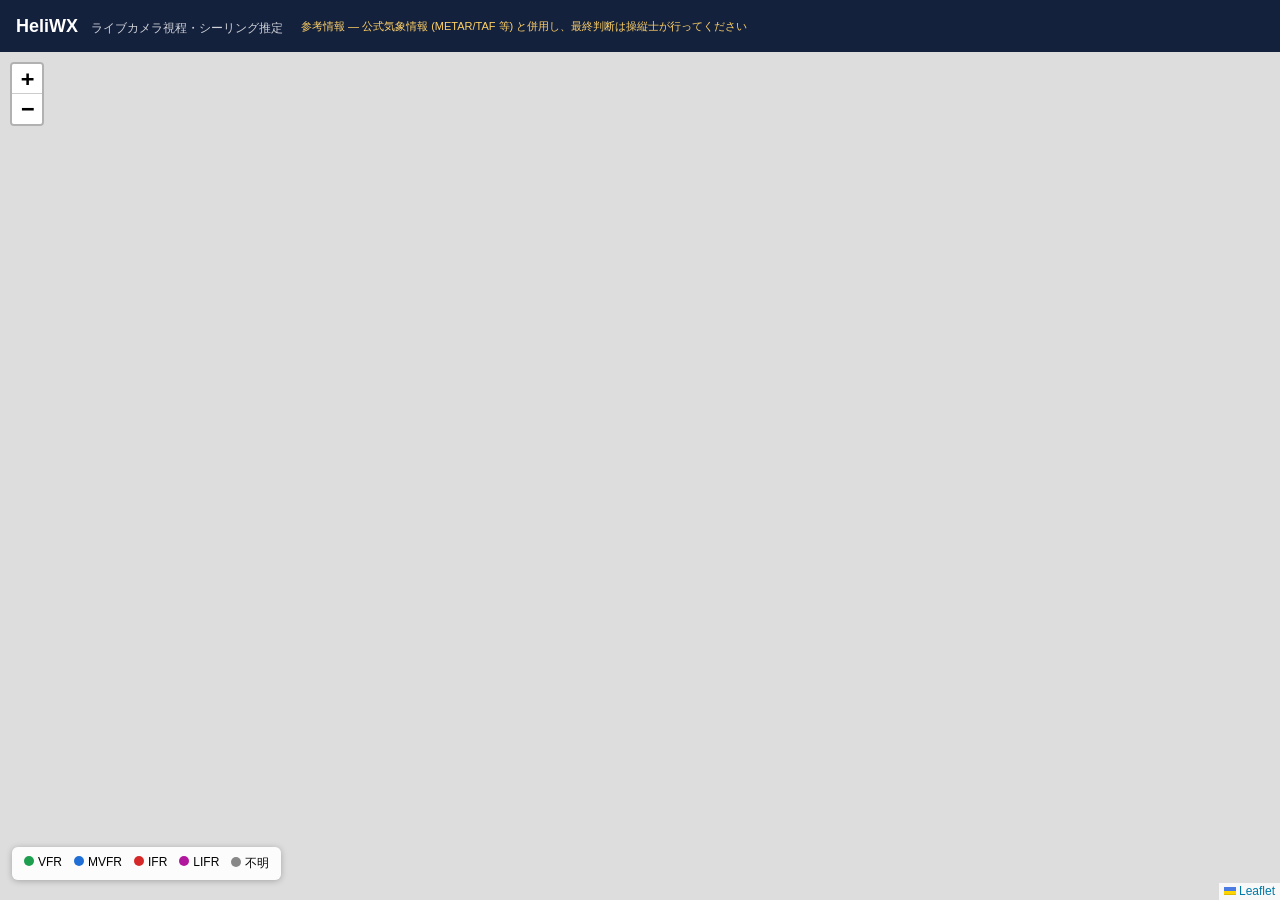
==== static/index.html @ a5fcf13e "ライブカメラ視程・シーリング推定システム HeliWX を新規作成 ヘリコプター操縦士の天候判断支援ツール: - 晴天時基準画像とのコントラスト比較 + Koschmieder の法則による視程推定 " ====
<!DOCTYPE html>
<html lang="ja">
<head>
  <meta charset="utf-8">
  <meta name="viewport" content="width=device-width, initial-scale=1">
  <title>HeliWX — ライブカメラ視程・シーリング推定</title>
  <link rel="icon" href="data:image/svg+xml,%3Csvg xmlns='http://www.w3.org/2000/svg' viewBox='0 0 16 16'%3E%3Ctext y='13' font-size='13'%3E🚁%3C/text%3E%3C/svg%3E">
  <link rel="stylesheet" href="vendor/leaflet.css">
  <link rel="stylesheet" href="style.css">
</head>
<body>
  <header id="topbar">
    <h1>HeliWX <span class="sub">ライブカメラ視程・シーリング推定</span></h1>
    <div id="disclaimer">参考情報 — 公式気象情報 (METAR/TAF 等) と併用し、最終判断は操縦士が行ってください</div>
  </header>

  <div id="main">
    <div id="map"></div>

    <aside id="panel" class="hidden">
      <button id="panel-close" title="閉じる">&times;</button>
      <h2 id="cam-name">—</h2>
      <p id="cam-desc" class="muted"></p>

      <div id="category-badge" class="badge">—</div>

      <div id="metrics">
        <div class="metric">
          <div class="metric-label">推定視程</div>
          <div class="metric-value" id="m-vis">—</div>
        </div>
        <div class="metric">
          <div class="metric-label">推定シーリング</div>
          <div class="metric-value" id="m-ceil">—</div>
        </div>
        <div class="metric">
          <div class="metric-label">雲量</div>
          <div class="metric-value" id="m-cover">—</div>
        </div>
      </div>

      <div class="img-block">
        <div class="img-title">現在の画像 <span id="img-time" class="muted"></span></div>
        <img id="img-current" alt="現在のカメラ画像">
      </div>
      <div class="img-block">
        <div class="img-title">晴天時の基準画像</div>
        <img id="img-reference" alt="晴天時の基準画像">
      </div>

      <h3>ターゲット別の視認状況</h3>
      <table id="targets-table">
        <thead>
          <tr><th>ターゲット</th><th>距離</th><th>標高</th><th>視認</th><th>推定視程</th></tr>
        </thead>
        <tbody></tbody>
      </table>

      <ul id="notes" class="muted"></ul>

      <button id="refresh">再解析</button>
    </aside>
  </div>

  <div id="legend">
    <div><span class="dot vfr"></span>VFR</div>
    <div><span class="dot mvfr"></span>MVFR</div>
    <div><span class="dot ifr"></span>IFR</div>
    <div><span class="dot lifr"></span>LIFR</div>
    <div><span class="dot unknown"></span>不明</div>
  </div>

  <script src="vendor/leaflet.js"></script>
  <script src="app.js"></script>
</body>
</html>
---- static/vendor/leaflet.css ----
/* required styles */

.leaflet-pane,
.leaflet-tile,
.leaflet-marker-icon,
.leaflet-marker-shadow,
.leaflet-tile-container,
.leaflet-pane > svg,
.leaflet-pane > canvas,
.leaflet-zoom-box,
.leaflet-image-layer,
.leaflet-layer {
	position: absolute;
	left: 0;
	top: 0;
	}
.leaflet-container {
	overflow: hidden;
	}
.leaflet-tile,
.leaflet-marker-icon,
.leaflet-marker-shadow {
	-webkit-user-select: none;
	   -moz-user-select: none;
	        user-select: none;
	  -webkit-user-drag: none;
	}
/* Prevents IE11 from highlighting tiles in blue */
.leaflet-tile::selection {
	background: transparent;
}
/* Safari renders non-retina tile on retina better with this, but Chrome is worse */
.leaflet-safari .leaflet-tile {
	image-rendering: -webkit-optimize-contrast;
	}
/* hack that prevents hw layers "stretching" when loading new tiles */
.leaflet-safari .leaflet-tile-container {
	width: 1600px;
	height: 1600px;
	-webkit-transform-origin: 0 0;
	}
.leaflet-marker-icon,
.leaflet-marker-shadow {
	display: block;
	}
/* .leaflet-container svg: reset svg max-width decleration shipped in Joomla! (joomla.org) 3.x */
/* .leaflet-container img: map is broken in FF if you have max-width: 100% on tiles */
.leaflet-container .leaflet-overlay-pane svg {
	max-width: none !important;
	max-height: none !important;
	}
.leaflet-container .leaflet-marker-pane img,
.leaflet-container .leaflet-shadow-pane img,
.leaflet-container .leaflet-tile-pane img,
.leaflet-container img.leaflet-image-layer,
.leaflet-container .leaflet-tile {
	max-width: none !important;
	max-height: none !important;
	width: auto;
	padding: 0;
	}

.leaflet-container img.leaflet-tile {
	/* See: https://bugs.chromium.org/p/chromium/issues/detail?id=600120 */
	mix-blend-mode: plus-lighter;
}

.leaflet-container.leaflet-touch-zoom {
	-ms-touch-action: pan-x pan-y;
	touch-action: pan-x pan-y;
	}
.leaflet-container.leaflet-touch-drag {
	-ms-touch-action: pinch-zoom;
	/* Fallback for FF which doesn't support pinch-zoom */
	touch-action: none;
	touch-action: pinch-zoom;
}
.leaflet-container.leaflet-touch-drag.leaflet-touch-zoom {
	-ms-touch-action: none;
	touch-action: none;
}
.leaflet-container {
	-webkit-tap-highlight-color: transparent;
}
.leaflet-container a {
	-webkit-tap-highlight-color: rgba(51, 181, 229, 0.4);
}
.leaflet-tile {
	filter: inherit;
	visibility: hidden;
	}
.leaflet-tile-loaded {
	visibility: inherit;
	}
.leaflet-zoom-box {
	width: 0;
	height: 0;
	-moz-box-sizing: border-box;
	     box-sizing: border-box;
	z-index: 800;
	}
/* workaround for https://bugzilla.mozilla.org/show_bug.cgi?id=888319 */
.leaflet-overlay-pane svg {
	-moz-user-select: none;
	}

.leaflet-pane         { z-index: 400; }

.leaflet-tile-pane    { z-index: 200; }
.leaflet-overlay-pane { z-index: 400; }
.leaflet-shadow-pane  { z-index: 500; }
.leaflet-marker-pane  { z-index: 600; }
.leaflet-tooltip-pane   { z-index: 650; }
.leaflet-popup-pane   { z-index: 700; }

.leaflet-map-pane canvas { z-index: 100; }
.leaflet-map-pane svg    { z-index: 200; }

.leaflet-vml-shape {
	width: 1px;
	height: 1px;
	}
.lvml {
	behavior: url(#default#VML);
	display: inline-block;
	position: absolute;
	}


/* control positioning */

.leaflet-control {
	position: relative;
	z-index: 800;
	pointer-events: visiblePainted; /* IE 9-10 doesn't have auto */
	pointer-events: auto;
	}
.leaflet-top,
.leaflet-bottom {
	position: absolute;
	z-index: 1000;
	pointer-events: none;
	}
.leaflet-top {
	top: 0;
	}
.leaflet-right {
	right: 0;
	}
.leaflet-bottom {
	bottom: 0;
	}
.leaflet-left {
	left: 0;
	}
.leaflet-control {
	float: left;
	clear: both;
	}
.leaflet-right .leaflet-control {
	float: right;
	}
.leaflet-top .leaflet-control {
	margin-top: 10px;
	}
.leaflet-bottom .leaflet-control {
	margin-bottom: 10px;
	}
.leaflet-left .leaflet-control {
	margin-left: 10px;
	}
.leaflet-right .leaflet-control {
	margin-right: 10px;
	}


/* zoom and fade animations */

.leaflet-fade-anim .leaflet-popup {
	opacity: 0;
	-webkit-transition: opacity 0.2s linear;
	   -moz-transition: opacity 0.2s linear;
	        transition: opacity 0.2s linear;
	}
.leaflet-fade-anim .leaflet-map-pane .leaflet-popup {
	opacity: 1;
	}
.leaflet-zoom-animated {
	-webkit-transform-origin: 0 0;
	    -ms-transform-origin: 0 0;
	        transform-origin: 0 0;
	}
svg.leaflet-zoom-animated {
	will-change: transform;
}

.leaflet-zoom-anim .leaflet-zoom-animated {
	-webkit-transition: -webkit-transform 0.25s cubic-bezier(0,0,0.25,1);
	   -moz-transition:    -moz-transform 0.25s cubic-bezier(0,0,0.25,1);
	        transition:         transform 0.25s cubic-bezier(0,0,0.25,1);
	}
.leaflet-zoom-anim .leaflet-tile,
.leaflet-pan-anim .leaflet-tile {
	-webkit-transition: none;
	   -moz-transition: none;
	        transition: none;
	}

.leaflet-zoom-anim .leaflet-zoom-hide {
	visibility: hidden;
	}


/* cursors */

.leaflet-interactive {
	cursor: pointer;
	}
.leaflet-grab {
	cursor: -webkit-grab;
	cursor:    -moz-grab;
	cursor:         grab;
	}
.leaflet-crosshair,
.leaflet-crosshair .leaflet-interactive {
	cursor: crosshair;
	}
.leaflet-popup-pane,
.leaflet-control {
	cursor: auto;
	}
.leaflet-dragging .leaflet-grab,
.leaflet-dragging .leaflet-grab .leaflet-interactive,
.leaflet-dragging .leaflet-marker-draggable {
	cursor: move;
	cursor: -webkit-grabbing;
	cursor:    -moz-grabbing;
	cursor:         grabbing;
	}

/* marker & overlays interactivity */
.leaflet-marker-icon,
.leaflet-marker-shadow,
.leaflet-image-layer,
.leaflet-pane > svg path,
.leaflet-tile-container {
	pointer-events: none;
	}

.leaflet-marker-icon.leaflet-interactive,
.leaflet-image-layer.leaflet-interactive,
.leaflet-pane > svg path.leaflet-interactive,
svg.leaflet-image-layer.leaflet-interactive path {
	pointer-events: visiblePainted; /* IE 9-10 doesn't have auto */
	pointer-events: auto;
	}

/* visual tweaks */

.leaflet-container {
	background: #ddd;
	outline-offset: 1px;
	}
.leaflet-container a {
	color: #0078A8;
	}
.leaflet-zoom-box {
	border: 2px dotted #38f;
	background: rgba(255,255,255,0.5);
	}


/* general typography */
.leaflet-container {
	font-family: "Helvetica Neue", Arial, Helvetica, sans-serif;
	font-size: 12px;
	font-size: 0.75rem;
	line-height: 1.5;
	}


/* general toolbar styles */

.leaflet-bar {
	box-shadow: 0 1px 5px rgba(0,0,0,0.65);
	border-radius: 4px;
	}
.leaflet-bar a {
	background-color: #fff;
	border-bottom: 1px solid #ccc;
	width: 26px;
	height: 26px;
	line-height: 26px;
	display: block;
	text-align: center;
	text-decoration: none;
	color: black;
	}
.leaflet-bar a,
.leaflet-control-layers-toggle {
	background-position: 50% 50%;
	background-repeat: no-repeat;
	display: block;
	}
.leaflet-bar a:hover,
.leaflet-bar a:focus {
	background-color: #f4f4f4;
	}
.leaflet-bar a:first-child {
	border-top-left-radius: 4px;
	border-top-right-radius: 4px;
	}
.leaflet-bar a:last-child {
	border-bottom-left-radius: 4px;
	border-bottom-right-radius: 4px;
	border-bottom: none;
	}
.leaflet-bar a.leaflet-disabled {
	cursor: default;
	background-color: #f4f4f4;
	color: #bbb;
	}

.leaflet-touch .leaflet-bar a {
	width: 30px;
	height: 30px;
	line-height: 30px;
	}
.leaflet-touch .leaflet-bar a:first-child {
	border-top-left-radius: 2px;
	border-top-right-radius: 2px;
	}
.leaflet-touch .leaflet-bar a:last-child {
	border-bottom-left-radius: 2px;
	border-bottom-right-radius: 2px;
	}

/* zoom control */

.leaflet-control-zoom-in,
.leaflet-control-zoom-out {
	font: bold 18px 'Lucida Console', Monaco, monospace;
	text-indent: 1px;
	}

.leaflet-touch .leaflet-control-zoom-in, .leaflet-touch .leaflet-control-zoom-out  {
	font-size: 22px;
	}


/* layers control */

.leaflet-control-layers {
	box-shadow: 0 1px 5px rgba(0,0,0,0.4);
	background: #fff;
	border-radius: 5px;
	}
.leaflet-control-layers-toggle {
	background-image: url(images/layers.png);
	width: 36px;
	height: 36px;
	}
.leaflet-retina .leaflet-control-layers-toggle {
	background-image: url(images/layers-2x.png);
	background-size: 26px 26px;
	}
.leaflet-touch .leaflet-control-layers-toggle {
	width: 44px;
	height: 44px;
	}
.leaflet-control-layers .leaflet-control-layers-list,
.leaflet-control-layers-expanded .leaflet-control-layers-toggle {
	display: none;
	}
.leaflet-control-layers-expanded .leaflet-control-layers-list {
	display: block;
	position: relative;
	}
.leaflet-control-layers-expanded {
	padding: 6px 10px 6px 6px;
	color: #333;
	background: #fff;
	}
.leaflet-control-layers-scrollbar {
	overflow-y: scroll;
	overflow-x: hidden;
	padding-right: 5px;
	}
.leaflet-control-layers-selector {
	margin-top: 2px;
	position: relative;
	top: 1px;
	}
.leaflet-control-layers label {
	display: block;
	font-size: 13px;
	font-size: 1.08333em;
	}
.leaflet-control-layers-separator {
	height: 0;
	border-top: 1px solid #ddd;
	margin: 5px -10px 5px -6px;
	}

/* Default icon URLs */
.leaflet-default-icon-path { /* used only in path-guessing heuristic, see L.Icon.Default */
	background-image: url(images/marker-icon.png);
	}


/* attribution and scale controls */

.leaflet-container .leaflet-control-attribution {
	background: #fff;
	background: rgba(255, 255, 255, 0.8);
	margin: 0;
	}
.leaflet-control-attribution,
.leaflet-control-scale-line {
	padding: 0 5px;
	color: #333;
	line-height: 1.4;
	}
.leaflet-control-attribution a {
	text-decoration: none;
	}
.leaflet-control-attribution a:hover,
.leaflet-control-attribution a:focus {
	text-decoration: underline;
	}
.leaflet-attribution-flag {
	display: inline !important;
	vertical-align: baseline !important;
	width: 1em;
	height: 0.6669em;
	}
.leaflet-left .leaflet-control-scale {
	margin-left: 5px;
	}
.leaflet-bottom .leaflet-control-scale {
	margin-bottom: 5px;
	}
.leaflet-control-scale-line {
	border: 2px solid #777;
	border-top: none;
	line-height: 1.1;
	padding: 2px 5px 1px;
	white-space: nowrap;
	-moz-box-sizing: border-box;
	     box-sizing: border-box;
	background: rgba(255, 255, 255, 0.8);
	text-shadow: 1px 1px #fff;
	}
.leaflet-control-scale-line:not(:first-child) {
	border-top: 2px solid #777;
	border-bottom: none;
	margin-top: -2px;
	}
.leaflet-control-scale-line:not(:first-child):not(:last-child) {
	border-bottom: 2px solid #777;
	}

.leaflet-touch .leaflet-control-attribution,
.leaflet-touch .leaflet-control-layers,
.leaflet-touch .leaflet-bar {
	box-shadow: none;
	}
.leaflet-touch .leaflet-control-layers,
.leaflet-touch .leaflet-bar {
	border: 2px solid rgba(0,0,0,0.2);
	background-clip: padding-box;
	}


/* popup */

.leaflet-popup {
	position: absolute;
	text-align: center;
	margin-bottom: 20px;
	}
.leaflet-popup-content-wrapper {
	padding: 1px;
	text-align: left;
	border-radius: 12px;
	}
.leaflet-popup-content {
	margin: 13px 24px 13px 20px;
	line-height: 1.3;
	font-size: 13px;
	font-size: 1.08333em;
	min-height: 1px;
	}
.leaflet-popup-content p {
	margin: 17px 0;
	margin: 1.3em 0;
	}
.leaflet-popup-tip-container {
	width: 40px;
	height: 20px;
	position: absolute;
	left: 50%;
	margin-top: -1px;
	margin-left: -20px;
	overflow: hidden;
	pointer-events: none;
	}
.leaflet-popup-tip {
	width: 17px;
	height: 17px;
	padding: 1px;

	margin: -10px auto 0;
	pointer-events: auto;

	-webkit-transform: rotate(45deg);
	   -moz-transform: rotate(45deg);
	    -ms-transform: rotate(45deg);
	        transform: rotate(45deg);
	}
.leaflet-popup-content-wrapper,
.leaflet-popup-tip {
	background: white;
	color: #333;
	box-shadow: 0 3px 14px rgba(0,0,0,0.4);
	}
.leaflet-container a.leaflet-popup-close-button {
	position: absolute;
	top: 0;
	right: 0;
	border: none;
	text-align: center;
	width: 24px;
	height: 24px;
	font: 16px/24px Tahoma, Verdana, sans-serif;
	color: #757575;
	text-decoration: none;
	background: transparent;
	}
.leaflet-container a.leaflet-popup-close-button:hover,
.leaflet-container a.leaflet-popup-close-button:focus {
	color: #585858;
	}
.leaflet-popup-scrolled {
	overflow: auto;
	}

.leaflet-oldie .leaflet-popup-content-wrapper {
	-ms-zoom: 1;
	}
.leaflet-oldie .leaflet-popup-tip {
	width: 24px;
	margin: 0 auto;

	-ms-filter: "progid:DXImageTransform.Microsoft.Matrix(M11=0.70710678, M12=0.70710678, M21=-0.70710678, M22=0.70710678)";
	filter: progid:DXImageTransform.Microsoft.Matrix(M11=0.70710678, M12=0.70710678, M21=-0.70710678, M22=0.70710678);
	}

.leaflet-oldie .leaflet-control-zoom,
.leaflet-oldie .leaflet-control-layers,
.leaflet-oldie .leaflet-popup-content-wrapper,
.leaflet-oldie .leaflet-popup-tip {
	border: 1px solid #999;
	}


/* div icon */

.leaflet-div-icon {
	background: #fff;
	border: 1px solid #666;
	}


/* Tooltip */
/* Base styles for the element that has a tooltip */
.leaflet-tooltip {
	position: absolute;
	padding: 6px;
	background-color: #fff;
	border: 1px solid #fff;
	border-radius: 3px;
	color: #222;
	white-space: nowrap;
	-webkit-user-select: none;
	-moz-user-select: none;
	-ms-user-select: none;
	user-select: none;
	pointer-events: none;
	box-shadow: 0 1px 3px rgba(0,0,0,0.4);
	}
.leaflet-tooltip.leaflet-interactive {
	cursor: pointer;
	pointer-events: auto;
	}
.leaflet-tooltip-top:before,
.leaflet-tooltip-bottom:before,
.leaflet-tooltip-left:before,
.leaflet-tooltip-right:before {
	position: absolute;
	pointer-events: none;
	border: 6px solid transparent;
	background: transparent;
	content: "";
	}

/* Directions */

.leaflet-tooltip-bottom {
	margin-top: 6px;
}
.leaflet-tooltip-top {
	margin-top: -6px;
}
.leaflet-tooltip-bottom:before,
.leaflet-tooltip-top:before {
	left: 50%;
	margin-left: -6px;
	}
.leaflet-tooltip-top:before {
	bottom: 0;
	margin-bottom: -12px;
	border-top-color: #fff;
	}
.leaflet-tooltip-bottom:before {
	top: 0;
	margin-top: -12px;
	margin-left: -6px;
	border-bottom-color: #fff;
	}
.leaflet-tooltip-left {
	margin-left: -6px;
}
.leaflet-tooltip-right {
	margin-left: 6px;
}
.leaflet-tooltip-left:before,
.leaflet-tooltip-right:before {
	top: 50%;
	margin-top: -6px;
	}
.leaflet-tooltip-left:before {
	right: 0;
	margin-right: -12px;
	border-left-color: #fff;
	}
.leaflet-tooltip-right:before {
	left: 0;
	margin-left: -12px;
	border-right-color: #fff;
	}

/* Printing */

@media print {
	/* Prevent printers from removing background-images of controls. */
	.leaflet-control {
		-webkit-print-color-adjust: exact;
		print-color-adjust: exact;
		}
	}
---- static/style.css ----
* { box-sizing: border-box; }
html, body { height: 100%; margin: 0; font-family: "Hiragino Sans", "Noto Sans JP", "Yu Gothic", sans-serif; }

#topbar {
  height: 52px; background: #14213d; color: #fff;
  display: flex; align-items: center; gap: 18px; padding: 0 16px;
}
#topbar h1 { font-size: 18px; margin: 0; white-space: nowrap; }
#topbar .sub { font-size: 12px; font-weight: normal; opacity: .8; margin-left: 8px; }
#disclaimer { font-size: 11px; color: #ffd166; overflow: hidden; text-overflow: ellipsis; white-space: nowrap; }

#main { position: relative; height: calc(100% - 52px); }
#map { height: 100%; }

#panel {
  position: absolute; top: 0; right: 0; z-index: 1000;
  width: 400px; max-width: 92vw; height: 100%;
  background: #fff; box-shadow: -2px 0 12px rgba(0,0,0,.25);
  overflow-y: auto; padding: 14px 16px 24px;
}
#panel.hidden { display: none; }
#panel-close {
  position: absolute; top: 8px; right: 10px; border: none; background: none;
  font-size: 26px; cursor: pointer; color: #666; line-height: 1;
}
#panel h2 { margin: 4px 0 2px; font-size: 17px; padding-right: 28px; }
#panel h3 { font-size: 13px; margin: 16px 0 6px; }
.muted { color: #777; font-size: 12px; margin: 2px 0 10px; }

.badge {
  display: inline-block; padding: 4px 14px; border-radius: 4px;
  color: #fff; font-weight: bold; font-size: 15px; margin-bottom: 10px;
}
.badge.vfr, .dot.vfr { background: #1e9e4f; }
.badge.mvfr, .dot.mvfr { background: #1f6fd6; }
.badge.ifr, .dot.ifr { background: #d62828; }
.badge.lifr, .dot.lifr { background: #b0179c; }
.badge.unknown, .dot.unknown { background: #888; }

#metrics { display: flex; gap: 8px; margin-bottom: 12px; }
.metric { flex: 1; background: #f2f4f8; border-radius: 6px; padding: 8px; text-align: center; }
.metric-label { font-size: 11px; color: #556; }
.metric-value { font-size: 17px; font-weight: bold; margin-top: 2px; }

.img-block { margin-bottom: 10px; }
.img-title { font-size: 12px; font-weight: bold; margin-bottom: 3px; }
.img-block img { width: 100%; border-radius: 4px; border: 1px solid #ddd; display: block; }

#targets-table { width: 100%; border-collapse: collapse; font-size: 12px; }
#targets-table th, #targets-table td { border-bottom: 1px solid #e3e6ec; padding: 4px 5px; text-align: left; }
#targets-table th { background: #f2f4f8; font-weight: 600; }
.vis-ok { color: #1e9e4f; font-weight: bold; }
.vis-ng { color: #d62828; font-weight: bold; }

#notes { padding-left: 18px; }
#notes li { margin-bottom: 3px; }

#refresh {
  width: 100%; padding: 9px; border: none; border-radius: 6px;
  background: #14213d; color: #fff; font-size: 14px; cursor: pointer;
}
#refresh:hover { background: #1d2f57; }

#legend {
  position: absolute; left: 12px; bottom: 20px; z-index: 1000;
  background: rgba(255,255,255,.92); border-radius: 6px; padding: 8px 12px;
  font-size: 12px; box-shadow: 0 1px 6px rgba(0,0,0,.25);
  display: flex; gap: 12px;
}
#legend .dot { display: inline-block; width: 10px; height: 10px; border-radius: 50%; margin-right: 4px; }

.cam-icon svg { overflow: visible; }
.cam-icon { filter: drop-shadow(0 1px 2px rgba(0,0,0,.4)); }
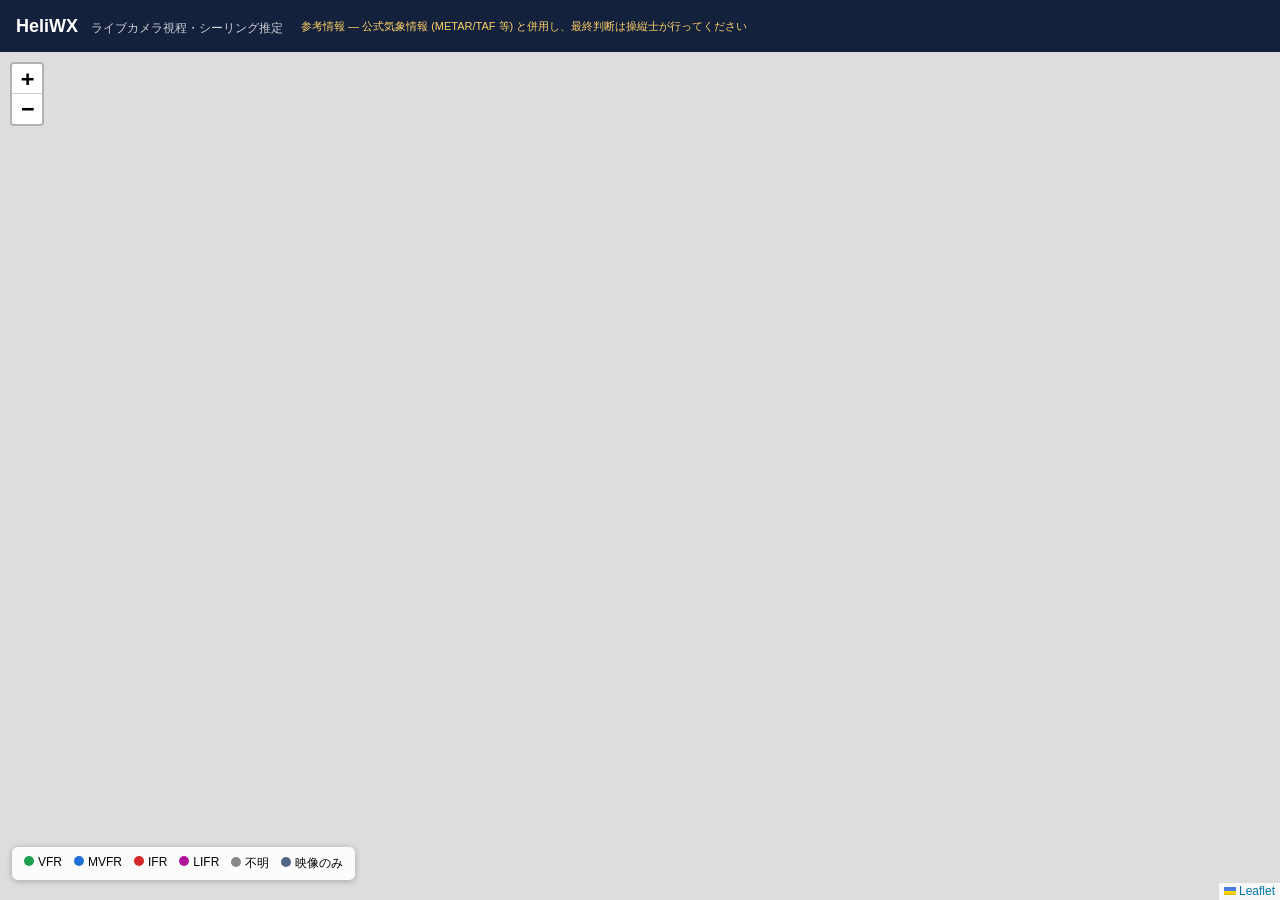
==== commit b079de88: "実在の公開ライブカメラ7箇所を地図に追加し、多様なソース種別に対応 - ソース種別を拡張: url (静止画・推定可) / youtube (ライブ配信視聴) /   page (提供元リンク) / " ====
--- a/static/index.html
+++ b/static/index.html
@@ -21,8 +21,13 @@
       <button id="panel-close" title="閉じる">&times;</button>
       <h2 id="cam-name">—</h2>
       <p id="cam-desc" class="muted"></p>
+      <p id="attribution" class="muted"></p>
 
       <div id="category-badge" class="badge">—</div>
+
+      <div id="video-embed" class="hidden"></div>
+      <button id="open-page" class="hidden action-btn">提供元ページで映像を見る</button>
+      <p id="setup-hint" class="hint"></p>
 
       <div id="metrics">
         <div class="metric">
@@ -39,24 +44,26 @@
         </div>
       </div>
 
-      <div class="img-block">
+      <div class="img-block" id="img-current-block">
         <div class="img-title">現在の画像 <span id="img-time" class="muted"></span></div>
         <img id="img-current" alt="現在のカメラ画像">
       </div>
-      <div class="img-block">
+      <div class="img-block" id="img-reference-block">
         <div class="img-title">晴天時の基準画像</div>
         <img id="img-reference" alt="晴天時の基準画像">
       </div>
+      <button id="capture-reference" class="hidden action-btn">現在の画像を晴天時基準画像として保存</button>
 
-      <h3>ターゲット別の視認状況</h3>
-      <table id="targets-table">
-        <thead>
-          <tr><th>ターゲット</th><th>距離</th><th>標高</th><th>視認</th><th>推定視程</th></tr>
-        </thead>
-        <tbody></tbody>
-      </table>
-
-      <ul id="notes" class="muted"></ul>
+      <div id="targets-section">
+        <h3>ターゲット別の視認状況</h3>
+        <table id="targets-table">
+          <thead>
+            <tr><th>ターゲット</th><th>距離</th><th>標高</th><th>視認</th><th>推定視程</th></tr>
+          </thead>
+          <tbody></tbody>
+        </table>
+        <ul id="notes" class="muted"></ul>
+      </div>
 
       <button id="refresh">再解析</button>
     </aside>
@@ -68,6 +75,7 @@
     <div><span class="dot ifr"></span>IFR</div>
     <div><span class="dot lifr"></span>LIFR</div>
     <div><span class="dot unknown"></span>不明</div>
+    <div><span class="dot view"></span>映像のみ</div>
   </div>
 
   <script src="vendor/leaflet.js"></script>
--- a/static/style.css
+++ b/static/style.css
@@ -36,6 +36,25 @@
 .badge.ifr, .dot.ifr { background: #d62828; }
 .badge.lifr, .dot.lifr { background: #b0179c; }
 .badge.unknown, .dot.unknown { background: #888; }
+.badge.neutral { background: #546686; }
+.dot.view { background: #546686; }
+
+.hidden { display: none !important; }
+
+#video-embed { position: relative; width: 100%; aspect-ratio: 16 / 9; margin-bottom: 10px; }
+#video-embed iframe { position: absolute; inset: 0; width: 100%; height: 100%; border: 0; border-radius: 4px; }
+
+.action-btn {
+  width: 100%; padding: 8px; margin-bottom: 10px;
+  border: 1px solid #14213d; border-radius: 6px;
+  background: #fff; color: #14213d; font-size: 13px; cursor: pointer;
+}
+.action-btn:hover { background: #eef1f7; }
+
+.hint { font-size: 12px; color: #8a6d00; background: #fff8dd; border-radius: 4px; padding: 0; margin: 0 0 10px; }
+.hint:not(:empty) { padding: 8px 10px; }
+
+#attribution a { color: #1f6fd6; }
 
 #metrics { display: flex; gap: 8px; margin-bottom: 12px; }
 .metric { flex: 1; background: #f2f4f8; border-radius: 6px; padding: 8px; text-align: center; }
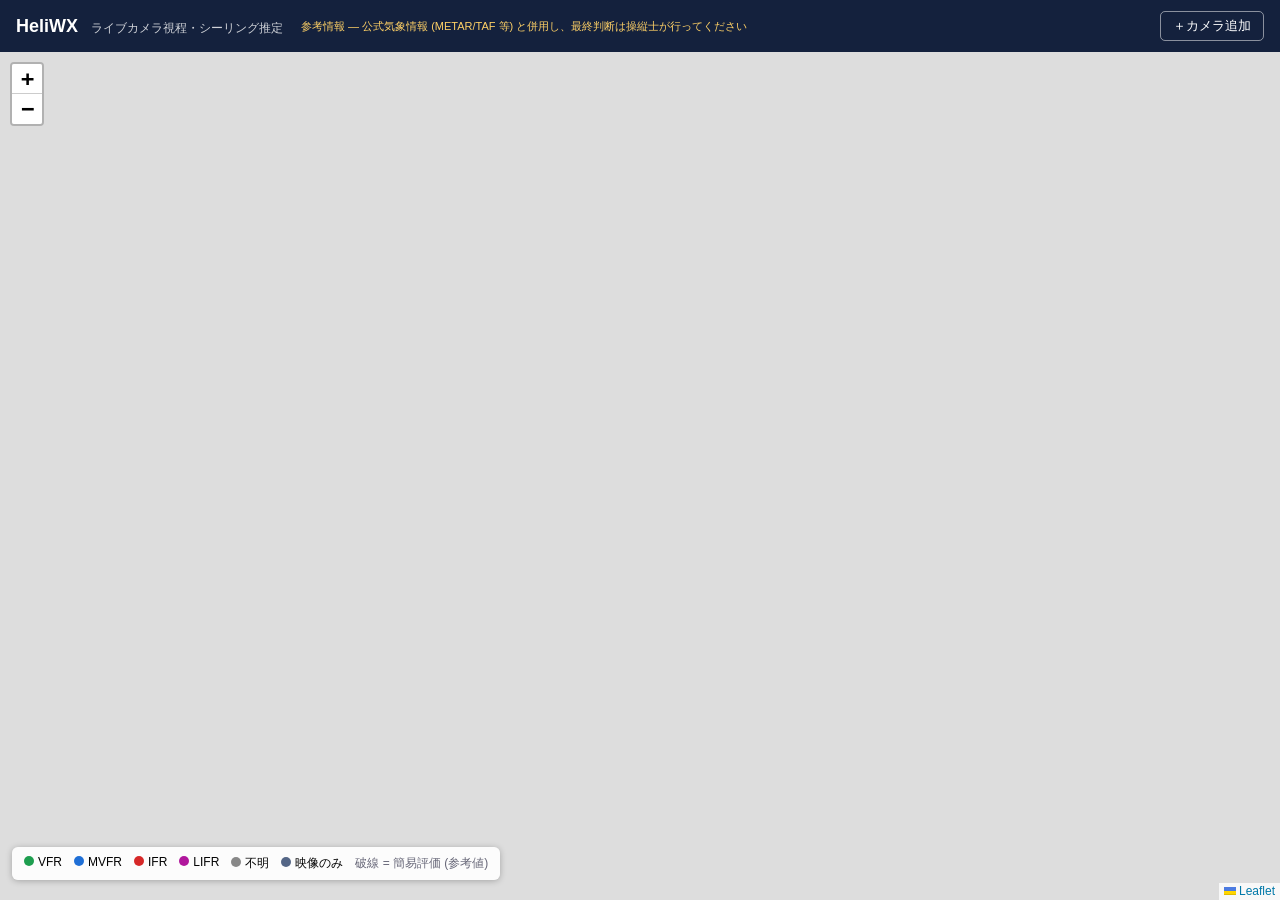
==== commit 2444e3ac: "セットアップ不要の即時天候評価とカメラ追加UIを実装 「動かしても評価が出ない」「カメラが少ない」への対応:  即時評価 (設定ゼロで地図に評価が出る): - 単一画像評価: エッジ・彩度・明るさから" ====
--- a/static/index.html
+++ b/static/index.html
@@ -12,7 +12,43 @@
   <header id="topbar">
     <h1>HeliWX <span class="sub">ライブカメラ視程・シーリング推定</span></h1>
     <div id="disclaimer">参考情報 — 公式気象情報 (METAR/TAF 等) と併用し、最終判断は操縦士が行ってください</div>
+    <button id="open-add-camera" title="カメラを追加">＋カメラ追加</button>
   </header>
+
+  <div id="add-camera-modal" class="hidden">
+    <div id="add-camera-box">
+      <h2>カメラを追加</h2>
+      <label>名前 <input id="ac-name" placeholder="例: ○○港 ライブカメラ"></label>
+      <label>種別
+        <select id="ac-type">
+          <option value="url">静止画URL (jpg/png)</option>
+          <option value="youtube">YouTube (動画ID または チャンネルID)</option>
+          <option value="mjpeg">MJPEGストリーム</option>
+          <option value="stream">動画ストリーム (HLS/RTSP/MP4)</option>
+          <option value="page_image">ページ内画像を自動抽出</option>
+          <option value="page">リンクのみ</option>
+        </select>
+      </label>
+      <label>URL / ID <input id="ac-value" placeholder="https://... または videoID"></label>
+      <div class="ac-row">
+        <label>緯度 <input id="ac-lat" type="number" step="0.0001"></label>
+        <label>経度 <input id="ac-lon" type="number" step="0.0001"></label>
+        <button id="ac-use-center" type="button">地図の中心を使用</button>
+      </div>
+      <div class="ac-row">
+        <label>撮影方位 (°) <input id="ac-heading" type="number" min="0" max="360" value="0"></label>
+        <label>画角 (°) <input id="ac-fov" type="number" min="10" max="180" value="60"></label>
+        <label>METAR局 <input id="ac-metar" placeholder="RJTT" maxlength="4"></label>
+      </div>
+      <label>提供元の表記 (任意) <input id="ac-attr" placeholder="例: ○○市"></label>
+      <label>提供元ページURL (任意) <input id="ac-page" placeholder="https://..."></label>
+      <div class="ac-row">
+        <button id="ac-submit" type="button" class="primary-btn">追加する</button>
+        <button id="ac-cancel" type="button">キャンセル</button>
+      </div>
+      <p class="muted">追加後は自動的に簡易評価が始まります。映像の権利は提供元にあります — 利用規約を確認の上で登録してください。</p>
+    </div>
+  </div>
 
   <div id="main">
     <div id="map"></div>
@@ -24,6 +60,7 @@
       <p id="attribution" class="muted"></p>
 
       <div id="category-badge" class="badge">—</div>
+      <p id="quick-note" class="muted"></p>
 
       <div id="video-embed" class="hidden"></div>
       <button id="open-page" class="hidden action-btn">提供元ページで映像を見る</button>
@@ -44,6 +81,17 @@
         </div>
       </div>
 
+      <div id="metar-section" class="hidden">
+        <div class="img-title">METAR (最寄り観測局) <span id="metar-stale" class="muted"></span></div>
+        <code id="metar-raw"></code>
+        <div class="muted">出典: aviationweather.gov</div>
+      </div>
+
+      <div id="trend-section" class="hidden">
+        <div class="img-title">視程の推移 (直近12時間) <span id="trend-arrow"></span></div>
+        <canvas id="trend-canvas" height="64"></canvas>
+      </div>
+
       <div class="img-block" id="img-current-block">
         <div class="img-title">現在の画像 <span id="img-time" class="muted"></span></div>
         <img id="img-current" alt="現在のカメラ画像">
@@ -53,6 +101,37 @@
         <img id="img-reference" alt="晴天時の基準画像">
       </div>
       <button id="capture-reference" class="hidden action-btn">現在の画像を晴天時基準画像として保存</button>
+      <button id="open-editor" class="hidden action-btn">ターゲット設定エディタ</button>
+
+      <div id="editor" class="hidden">
+        <div class="img-title">基準画像上をドラッグして矩形を描き、ターゲットを登録</div>
+        <div id="editor-wrap">
+          <img id="editor-img" alt="基準画像 (編集用)">
+          <canvas id="editor-canvas"></canvas>
+        </div>
+        <div id="editor-form" class="hidden">
+          <div class="ef-grid">
+            <label>名前<input id="ef-name" placeholder="例: 富士山"></label>
+            <label>距離 (km)<input id="ef-dist" type="number" step="0.1" min="0.1"></label>
+            <label>頂部標高 ft MSL (任意)<input id="ef-elev" type="number" step="10"></label>
+          </div>
+          <details class="ef-latlon">
+            <summary>目標の緯度・経度から距離を計算</summary>
+            <div class="ef-grid">
+              <label>緯度<input id="ef-lat" type="number" step="0.0001" placeholder="35.3606"></label>
+              <label>経度<input id="ef-lon" type="number" step="0.0001" placeholder="138.7274"></label>
+              <button id="ef-calc" type="button">計算</button>
+            </div>
+          </details>
+          <div class="ef-row">
+            <button id="ef-add" type="button">ターゲット追加</button>
+            <button id="ef-sky" type="button">この矩形を空領域に</button>
+            <button id="ef-cancel" type="button">取消</button>
+          </div>
+        </div>
+        <ul id="editor-targets"></ul>
+        <button id="ef-save" type="button" class="action-btn primary">設定を保存 (推定を更新)</button>
+      </div>
 
       <div id="targets-section">
         <h3>ターゲット別の視認状況</h3>
@@ -66,6 +145,7 @@
       </div>
 
       <button id="refresh">再解析</button>
+      <button id="delete-camera" class="hidden danger-btn">このカメラを削除</button>
     </aside>
   </div>
 
@@ -76,6 +156,7 @@
     <div><span class="dot lifr"></span>LIFR</div>
     <div><span class="dot unknown"></span>不明</div>
     <div><span class="dot view"></span>映像のみ</div>
+    <div class="legend-note">破線 = 簡易評価 (参考値)</div>
   </div>
 
   <script src="vendor/leaflet.js"></script>
--- a/static/style.css
+++ b/static/style.css
@@ -38,6 +38,12 @@
 .badge.unknown, .dot.unknown { background: #888; }
 .badge.neutral { background: #546686; }
 .dot.view { background: #546686; }
+.badge.q-good { background: #1e9e4f; }
+.badge.q-slight { background: #1f6fd6; }
+.badge.q-haze { background: #e07b00; }
+.badge.q-fog { background: #d62828; }
+.badge.q-night { background: #555a66; }
+.badge[class*="q-"] { font-size: 13px; font-weight: 600; }
 
 .hidden { display: none !important; }
 
@@ -55,6 +61,45 @@
 .hint:not(:empty) { padding: 8px 10px; }
 
 #attribution a { color: #1f6fd6; }
+
+#metar-section { margin-bottom: 10px; }
+#metar-raw {
+  display: block; background: #f2f4f8; border-radius: 4px;
+  padding: 7px 9px; font-size: 12px; line-height: 1.5; word-break: break-all;
+}
+
+#trend-section { margin-bottom: 10px; }
+#trend-canvas { width: 100%; height: 64px; display: block; background: #f2f4f8; border-radius: 4px; }
+#trend-arrow { font-weight: bold; }
+#trend-arrow.up { color: #1e9e4f; }
+#trend-arrow.down { color: #d62828; }
+#trend-arrow.flat { color: #667; }
+
+/* ---- ターゲット設定エディタ ---- */
+#editor { border: 1px solid #cdd4e0; border-radius: 6px; padding: 10px; margin-bottom: 12px; background: #f8fafd; }
+#editor-wrap { position: relative; user-select: none; }
+#editor-img { width: 100%; display: block; border-radius: 4px; }
+#editor-canvas { position: absolute; inset: 0; width: 100%; height: 100%; cursor: crosshair; touch-action: none; }
+#editor-form { margin-top: 8px; padding: 8px; background: #fff; border: 1px solid #dde3ee; border-radius: 6px; }
+.ef-grid { display: flex; gap: 8px; flex-wrap: wrap; align-items: end; }
+.ef-grid label { display: flex; flex-direction: column; font-size: 11px; color: #445; gap: 2px; }
+.ef-grid input { width: 110px; padding: 4px 6px; border: 1px solid #bbc4d4; border-radius: 4px; font-size: 13px; }
+.ef-latlon { margin-top: 6px; font-size: 12px; }
+.ef-latlon summary { cursor: pointer; color: #1f6fd6; }
+.ef-row { display: flex; gap: 6px; margin-top: 8px; }
+.ef-row button, .ef-grid button {
+  padding: 5px 10px; border: 1px solid #14213d; border-radius: 4px;
+  background: #fff; color: #14213d; font-size: 12px; cursor: pointer;
+}
+.ef-row button:hover, .ef-grid button:hover { background: #eef1f7; }
+#editor-targets { list-style: none; padding: 0; margin: 8px 0 0; font-size: 12px; }
+#editor-targets li {
+  display: flex; justify-content: space-between; align-items: center;
+  padding: 4px 6px; border-bottom: 1px solid #e3e6ec;
+}
+#editor-targets button { border: none; background: none; color: #d62828; cursor: pointer; font-size: 12px; }
+.action-btn.primary { background: #14213d; color: #fff; margin-top: 8px; }
+.action-btn.primary:hover { background: #1d2f57; }
 
 #metrics { display: flex; gap: 8px; margin-bottom: 12px; }
 .metric { flex: 1; background: #f2f4f8; border-radius: 6px; padding: 8px; text-align: center; }
@@ -87,6 +132,66 @@
   display: flex; gap: 12px;
 }
 #legend .dot { display: inline-block; width: 10px; height: 10px; border-radius: 50%; margin-right: 4px; }
+#legend .legend-note { color: #667; }
 
 .cam-icon svg { overflow: visible; }
 .cam-icon { filter: drop-shadow(0 1px 2px rgba(0,0,0,.4)); }
+
+/* ---- カメラ追加 ---- */
+#open-add-camera {
+  margin-left: auto; padding: 5px 12px; border: 1px solid rgba(255,255,255,.5);
+  border-radius: 5px; background: transparent; color: #fff; font-size: 13px;
+  cursor: pointer; white-space: nowrap;
+}
+#open-add-camera:hover { background: rgba(255,255,255,.12); }
+#add-camera-modal {
+  position: fixed; inset: 0; z-index: 3000;
+  background: rgba(10,16,30,.55); display: flex; align-items: center; justify-content: center;
+}
+#add-camera-box {
+  background: #fff; border-radius: 10px; padding: 18px 20px;
+  width: 460px; max-width: 94vw; max-height: 90vh; overflow-y: auto;
+  box-shadow: 0 8px 30px rgba(0,0,0,.4);
+}
+#add-camera-box h2 { margin: 0 0 12px; font-size: 16px; }
+#add-camera-box label { display: block; font-size: 12px; color: #445; margin-bottom: 8px; }
+#add-camera-box input, #add-camera-box select {
+  display: block; width: 100%; margin-top: 3px; padding: 6px 8px;
+  border: 1px solid #bbc4d4; border-radius: 5px; font-size: 13px;
+}
+.ac-row { display: flex; gap: 8px; align-items: end; margin-bottom: 8px; }
+.ac-row label { flex: 1; margin-bottom: 0; }
+.ac-row button {
+  padding: 6px 10px; border: 1px solid #14213d; border-radius: 5px;
+  background: #fff; color: #14213d; font-size: 12px; cursor: pointer; white-space: nowrap;
+}
+.primary-btn { background: #14213d !important; color: #fff !important; }
+.danger-btn {
+  width: 100%; padding: 7px; margin-top: 8px; border: 1px solid #d62828;
+  border-radius: 6px; background: #fff; color: #d62828; font-size: 12px; cursor: pointer;
+}
+.danger-btn:hover { background: #fdeaea; }
+
+/* ---- モバイル (狭い画面): パネルをボトムシート化 ---- */
+@media (max-width: 640px) {
+  #topbar { height: auto; padding: 6px 10px; flex-wrap: wrap; gap: 4px; }
+  #topbar h1 { font-size: 15px; }
+  #topbar .sub { display: none; }
+  #disclaimer { flex-basis: 100%; white-space: normal; line-height: 1.3; }
+  #main { height: calc(100% - 58px); }
+  #panel {
+    top: auto; bottom: 0; left: 0; right: 0;
+    width: 100%; max-width: none; height: 62%;
+    border-radius: 12px 12px 0 0;
+    box-shadow: 0 -3px 14px rgba(0,0,0,.3);
+    padding: 10px 12px 20px;
+  }
+  #metrics { flex-wrap: wrap; }
+  .metric { min-width: 100px; }
+  /* 凡例はボトムシートと重ならないよう右上に縦置き */
+  #legend {
+    left: auto; right: 8px; top: 8px; bottom: auto;
+    flex-direction: column; gap: 3px; padding: 6px 8px; font-size: 11px;
+  }
+  .ef-grid input { width: 90px; }
+}
